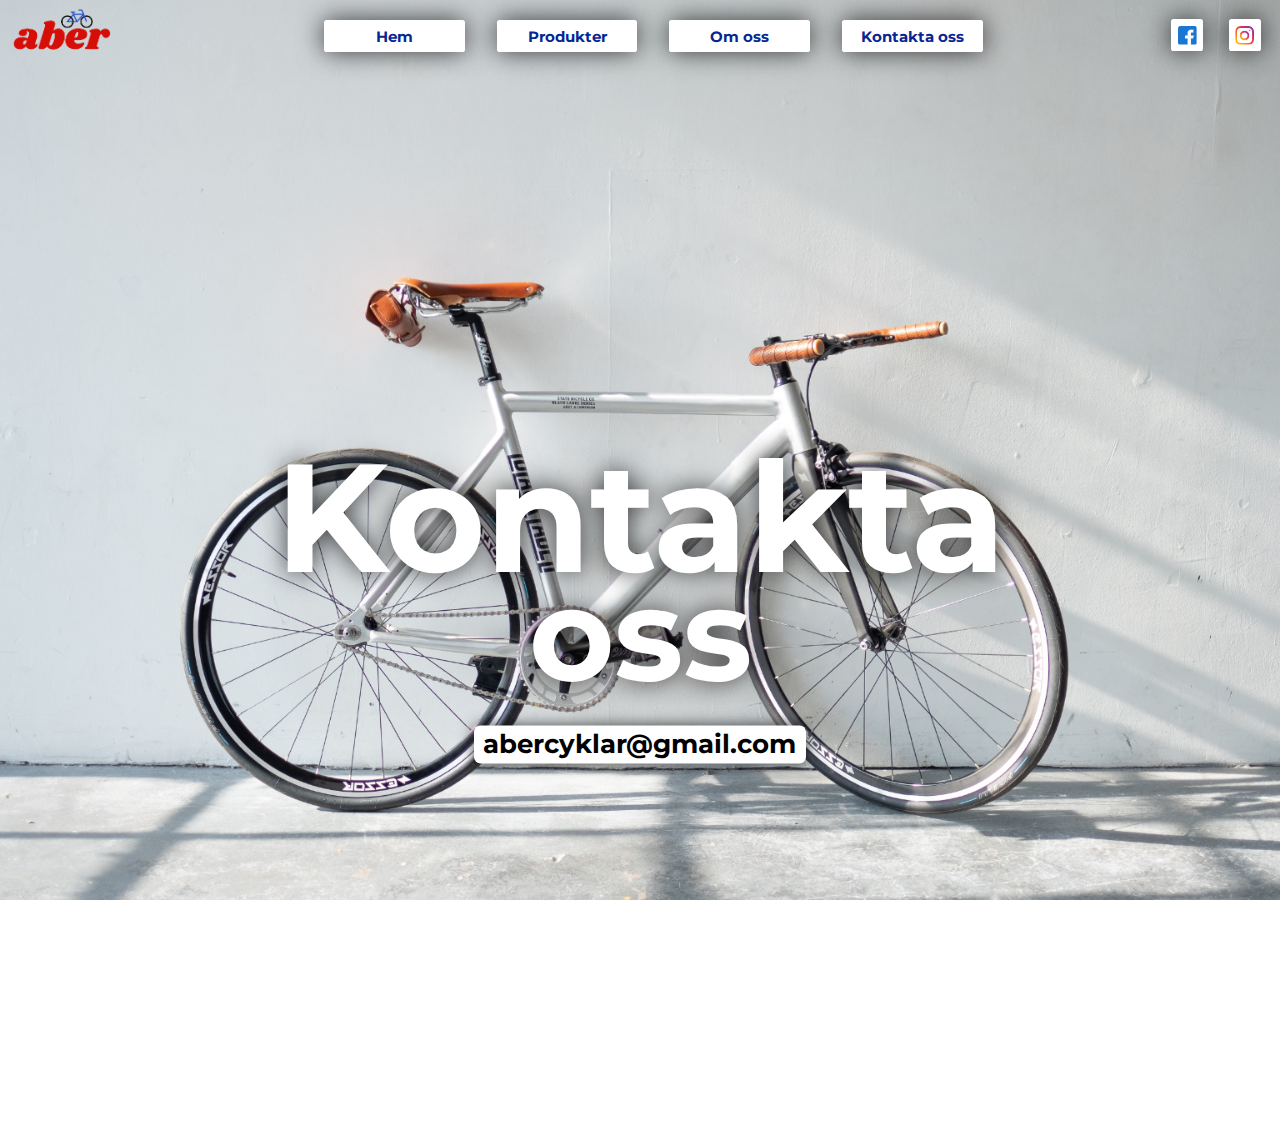
==== Kontakta oss.html @ 843f4073 "1" ====
<!DOCTYPE html>
<html lang="en">
<head>
    <meta charset="UTF-8">
    <meta http-equiv="X-UA-Compatible" content="IE=edge">
    <meta name="viewport" content="width=device-width, initial-scale=1.0">
    <title>Kontakta Oss</title>
    <link rel="stylesheet" href="style.css">
    <link rel="icon" href="Bilder/Aber cyklar logga test.PNG" type="image/icon type">
    <style>
        @import url('https://fonts.googleapis.com/css2?family=Montserrat:ital,wght@0,100;0,200;0,300;0,400;0,500;0,600;0,700;0,800;0,900;1,100;1,200;1,300;1,400;1,500;1,600;1,700;1,800;1,900&display=swap');
    </style> 
</head>
<body>
    <div class="logga"></div>
    <div class = "Knappcontainer">
        <a href = "index.html" class = "Knapp">Hem</a>
        <a href = "Produkter.html" class = "Knapp">Produkter</a>
        <a href = "Om oss.html" class = "Knapp">Om oss</a>
        <a href = "Kontakta oss.html" class = "Knapp">Kontakta oss</a>
    </div>

    <div class = "iconcontainer">
        <a href = "https://www.facebook.com/abercyklaruf" class = "icon" target="_blank">
        <img src="Bilder/facebook.png">
        </a>
        <a href = "https://www.instagram.com/abercyklaruf/" class = "icon" target="_blank">
        <img src="Bilder/instagram.png">
        </a>
    </div>

    <div class="MainBack"></div>
    <div class = "MainText">
        <h1>Kontakta</h1>
        <p>oss</p>
    </div>

    <div class="SubText">abercyklar@gmail.com</div>
</body>
</html>
---- style.css ----
body, html {
    height: 100%;
    overflow: hidden;
    margin: 0;
}

.logga {
    height: 5vw; 
    width: 10%;
    background: url(Bilder/Aber\ cyklar\ logga\ test.PNG);
    background-repeat: no-repeat;
    background-size: contain;
    background-position: center;
    position: absolute;
    top: 0%;
}

.MainText {
    text-align: center;
    font-family: "Montserrat";
    font-weight: bolder;
    letter-spacing: -0.061em;
    font-weight: 700;
    transform: translateY(-35vw);
}

.MainText h1 {
    font-size: 12vw;
    font-weight: bold;
    color: rgb(255, 255, 255);
    margin: 0%;
    line-height: 85%;
    text-shadow: 0 0 2vw #000000bb;
}

.MainText h2 {
    font-size: 6vw;
    font-weight: bold;
    color: rgb(255, 255, 255);
    margin: 0%;
    line-height: 85%;
    transform: translateY(-9vw);
    text-shadow: 0 0 2vw #000000bb;
}

.MainText p {
    font-size: 10.2vw;
    font-weight: bold;
    color: white;
    top: 25%;
    left: 50%;
    margin: 0%;
    line-height: 80%;
    text-shadow: 0 0 2vw #000000bb;
}

.MainBack {
    background: url(Bilder/MainBack.png);
    background-repeat: no-repeat;
    background-size: cover;
    background-position: center;
    line-height: 2;
    height: 100%; 
    width: 100%;
}

.ProdBack {
    background-color: rgb(224, 224, 224);
    line-height: 2;
    height: 100%; 
}

.SubText {
    text-align: center;
    font-family: "Montserrat";
    font-weight: bold;
    font-size: 2vW;
    color: rgb(0, 0, 0);
    background-color: white;
    box-shadow: 0 0 15px #000000bb;
    border-radius: 0.5vw;
    width: 26vw;
    height: 3vw;
    line-height: 1.5;
    transform: translateY(-32vw);
    left: 37vw;
    position: absolute;
}

.Knappcontainer {
    display: grid;
    grid-template-columns: auto auto auto auto;
    grid-gap: 2.5vw;
    padding: 0.3vw;
    position: absolute;
    top: 1.3vw;
    width: auto;
    margin-left: 25vw;
}

.Knapp {
    text-align: center;
    font-family: "Montserrat";
    font-weight: bold;
    font-size: 1.2vw;
    background-color:rgb(255, 255, 255);
    color: rgb(5, 39, 148);
    border-radius: 0.2vW;
    padding: 0.5vw;
    min-width: 10vw;
    box-shadow: 0 0 2vw #000000bb;
    text-decoration: none;
}

.Knapp:hover {
    scale: 110%;
    transition: 0.2s 0s;
}

.iconcontainer {
    display: grid;
    grid-template-columns: auto auto;
    grid-gap: 2vw;
    padding: 0.5vw;
    position: absolute;
    top: 1vw;
    margin-left: 91vw;
}

.icon img {
    background-color: white;
    width: 1.5vW;
    height: 1.5vw;
    padding: 0.5vw;
    box-shadow: 0 0 2vw #000000bb;
    border-radius: 0.2vW;;
}

.Osscontainer {
    display: grid;
    grid-template-columns: auto auto auto auto auto;
    position: absolute;
    top: 25%;
    min-width: 100%;
    max-width: 100%;
}

.Oss {
    text-align: center;
    font-family: "Montserrat";
    font-weight: bold;
    font-size: 2vw;
    background-color:rgb(255, 255, 255);
    padding-top: 1vw;
    margin-left: 1vw;
    margin-right: 1vw;
    height: 25vw;
    border-radius: 0.4vw;
    box-shadow: 0 0 15px #000000bb;
}

.Oss:hover {
    transform: translateY(1vw);
    transition: 0.5s 0s;
}

.Oss img {
    width: 16vW;
    height: 16vw;
    margin-bottom: 1vw;
}

.Prodcontainer {
    display: grid;
    grid-template-columns: auto auto auto auto;
    position: absolute;
    top: 25%;
    min-width: 100%;
    max-width: 100%;
}

.Prod {
    text-align: center;
    font-family: "Montserrat";
    font-weight: bold;
    font-size: 2vw;
    background-color:rgb(255, 255, 255);
    padding-top: 1.5vw;
    margin-left: 3vw;
    margin-right: 3vw;
    height: 25vw;
    border-radius: 0.4vw;
    box-shadow: 0 0 15px #000000bb;
}

.Prod:hover {
    scale: 110%;
    transition: 0.5s 0s;
}

.Prod img {
    width: 16vW;
    height: 16vw;
    margin-bottom: 1vw;
}
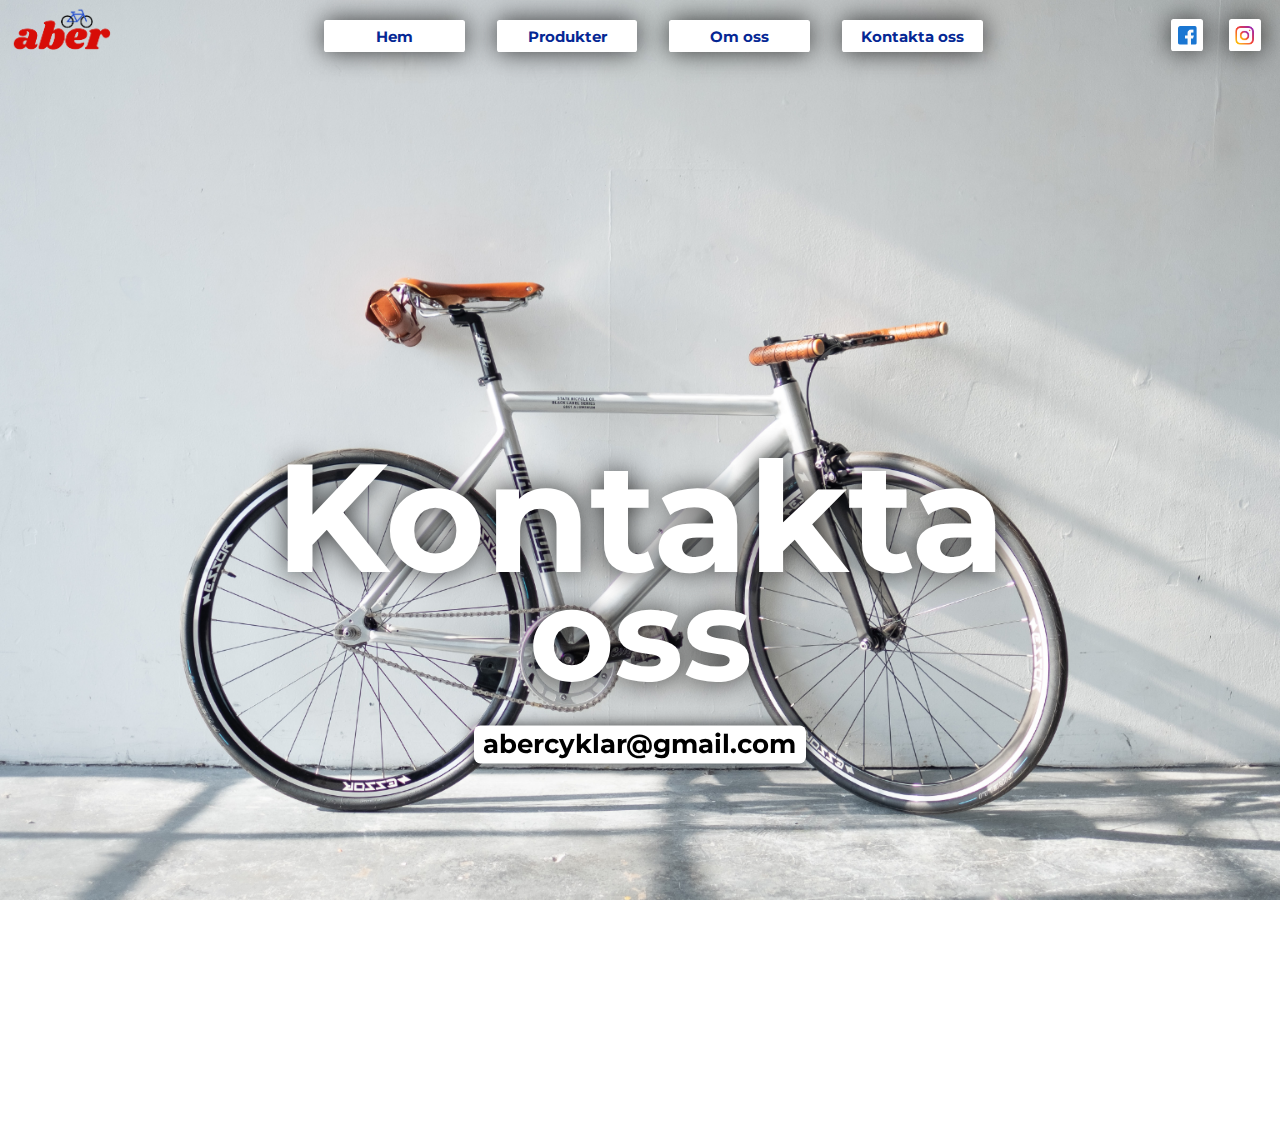
==== commit 72dea68d: "a" ====
--- a/Kontakta oss.html
+++ b/Kontakta oss.html
@@ -2,7 +2,7 @@
 <html lang="en">
 <head>
     <meta charset="UTF-8">
-    <meta http-equiv="X-UA-Compatible" content="IE=edge">
+    <meta https-equiv="X-UA-Compatible" content="IE=edge">
     <meta name="viewport" content="width=device-width, initial-scale=1.0">
     <title>Kontakta Oss</title>
     <link rel="stylesheet" href="style.css">
--- a/style.css
+++ b/style.css
@@ -1,12 +1,15 @@
 body, html {
+    max-height: 1080px;
     height: 100%;
+    max-width: 1920px;
+    width: 100%;
     overflow: hidden;
     margin: 0;
 }
 
 .logga {
     height: 5vw; 
-    width: 10%;
+    width: 10vw;
     background: url(Bilder/Aber\ cyklar\ logga\ test.PNG);
     background-repeat: no-repeat;
     background-size: contain;
@@ -18,19 +21,19 @@
 .MainText {
     text-align: center;
     font-family: "Montserrat";
-    font-weight: bolder;
     letter-spacing: -0.061em;
-    font-weight: 700;
-    transform: translateY(-35vw);
+    font-weight: 700vw;
 }
 
 .MainText h1 {
     font-size: 12vw;
+    transform: translateY(-35vw);
     font-weight: bold;
     color: rgb(255, 255, 255);
     margin: 0%;
     line-height: 85%;
     text-shadow: 0 0 2vw #000000bb;
+    -webkit-backface-visibility: hidden;
 }
 
 .MainText h2 {
@@ -39,15 +42,18 @@
     color: rgb(255, 255, 255);
     margin: 0%;
     line-height: 85%;
-    transform: translateY(-9vw);
+    position: absolute;
+    top: 5.8vw;
     text-shadow: 0 0 2vw #000000bb;
+    width: 100%;
+    -webkit-backface-visibility: hidden;
 }
 
 .MainText p {
     font-size: 10.2vw;
+    transform: translateY(-35vw);
     font-weight: bold;
     color: white;
-    top: 25%;
     left: 50%;
     margin: 0%;
     line-height: 80%;
@@ -113,8 +119,9 @@
 }
 
 .Knapp:hover {
-    scale: 110%;
-    transition: 0.2s 0s;
+    -webkit-transform:scale(1.10);
+    transform:scale(1.10);
+    transition: 0.2s;
 }
 
 .iconcontainer {
@@ -134,6 +141,11 @@
     padding: 0.5vw;
     box-shadow: 0 0 2vw #000000bb;
     border-radius: 0.2vW;;
+}
+
+.icon:hover {
+    transform: translateY(0.2vw);
+    transition: 0.2s;
 }
 
 .Osscontainer {
@@ -159,7 +171,22 @@
     box-shadow: 0 0 15px #000000bb;
 }
 
-.Oss:hover {
+.Jobb {
+    margin-top: 2vw;
+    visibility: hidden;
+    opacity: 0;
+    -webkit-transition: opacity 0.2s, visibility 0s;
+    position: relative;
+}
+
+.Oss:hover{
+    padding-bottom: 5vw;
+    transition: 0.5s 0s;
+}
+
+.Oss:hover .Jobb{
+    visibility: visible;
+    opacity: 1;
     transform: translateY(1vw);
     transition: 0.5s 0s;
 }
@@ -194,7 +221,8 @@
 }
 
 .Prod:hover {
-    scale: 110%;
+    -webkit-transform:scale(1.10);
+    transform:scale(1.10);
     transition: 0.5s 0s;
 }
 
